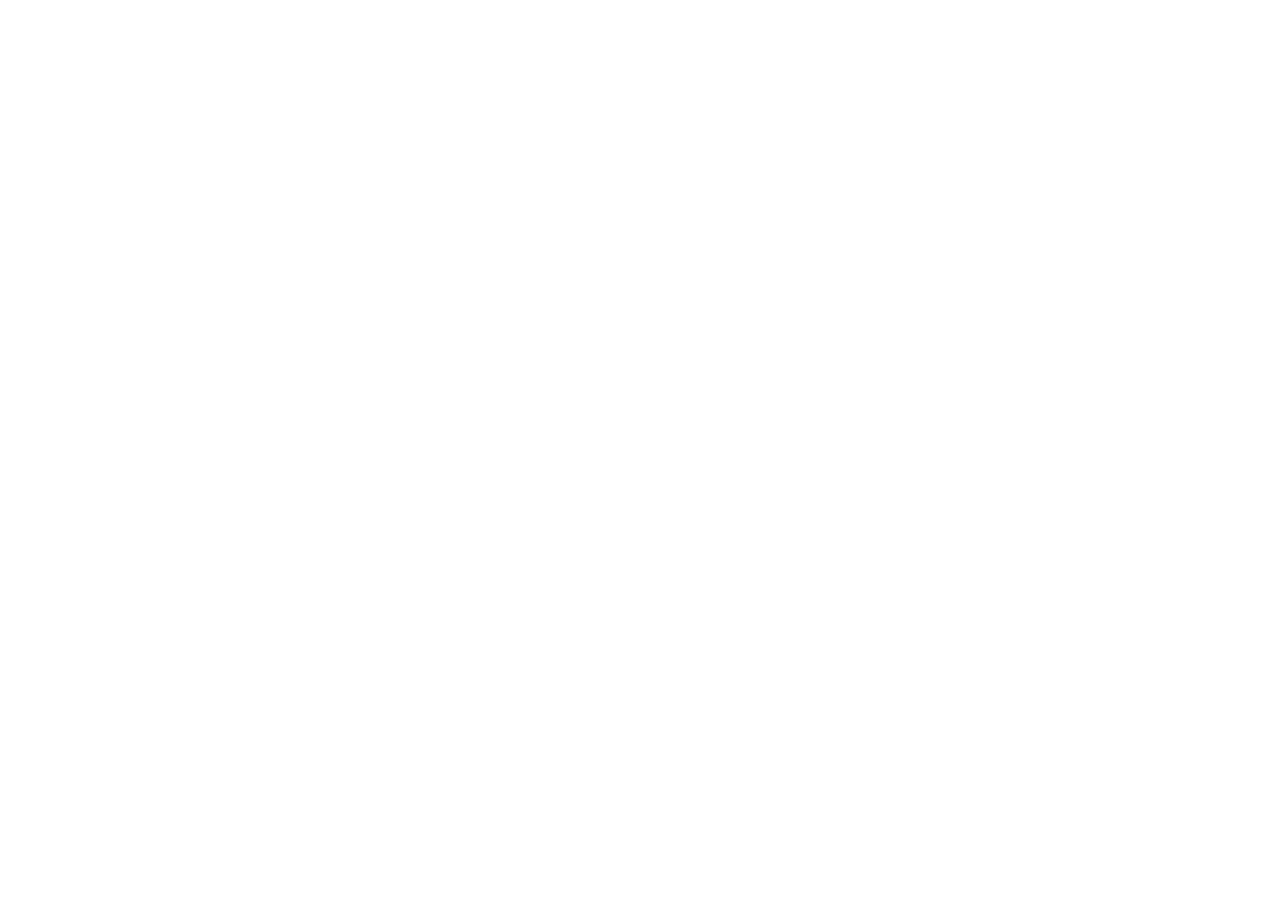
==== dice.html @ 66ba9553 "Tree structure" ====
<!DOCTYPE html>
<html lang="en">
<head>
  <meta charset="UTF-8">
  <meta name="viewport" content="width=device-width, initial-scale=1.0">
  <link rel="stylesheet" href="assets/styles/common.css">
  <link rel="stylesheet" href="assets/styles/dice.css">
  <title>Roll a dice and be nice</title>
</head>
<body>

  <script src="assets/script/dice.js" charset="utf-8"></script>
</body>
</html>
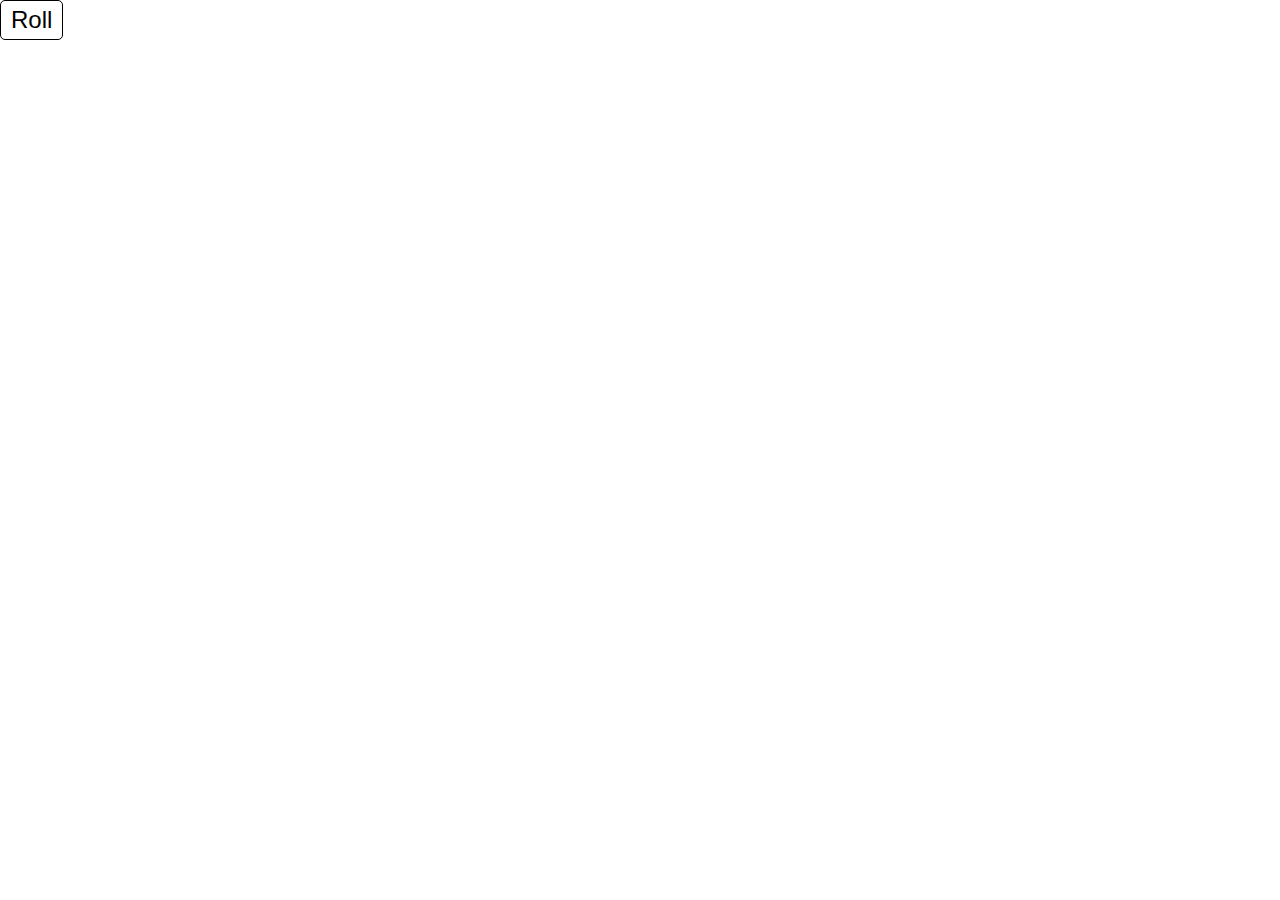
==== commit ebb942bc: "Search + Dice LOGIC" ====
--- a/dice.html
+++ b/dice.html
@@ -8,6 +8,7 @@
   <title>Roll a dice and be nice</title>
 </head>
 <body>
+<a class="btn" href="" id='rollingUser'>Roll</a>
 
   <script src="assets/script/dice.js" charset="utf-8"></script>
 </body>
--- a/assets/styles/common.css
+++ b/assets/styles/common.css
@@ -0,0 +1,49 @@
+* {
+  box-sizing: border-box;
+  padding: 0;
+  margin: 0;
+}
+
+@import url('https://fonts.googleapis.com/css?family=Asap:400,700&display=swap');
+
+body {
+  font-family: 'Asap', sans-serif;
+}
+
+a,
+a:visited {
+  text-decoration: none;
+  color: #000;
+}
+
+.btn {
+  display: inline-block;
+  padding: 5px 10px;
+  background-color: transparent;
+  color: #000;
+  font-size: 24px;
+  border: 1px solid #000;
+  border-radius: 5px;
+}
+
+.btn:hover {
+  background-color: #CCC;
+}
+
+/* UTILITIES */
+
+.u--flex {
+  display: flex;
+}
+
+.u--column {
+  flex-direction: column;
+}
+
+.u--alignCenter {
+  align-items: center;
+}
+
+.u--spaceAround {
+  justify-content: space-around;
+}
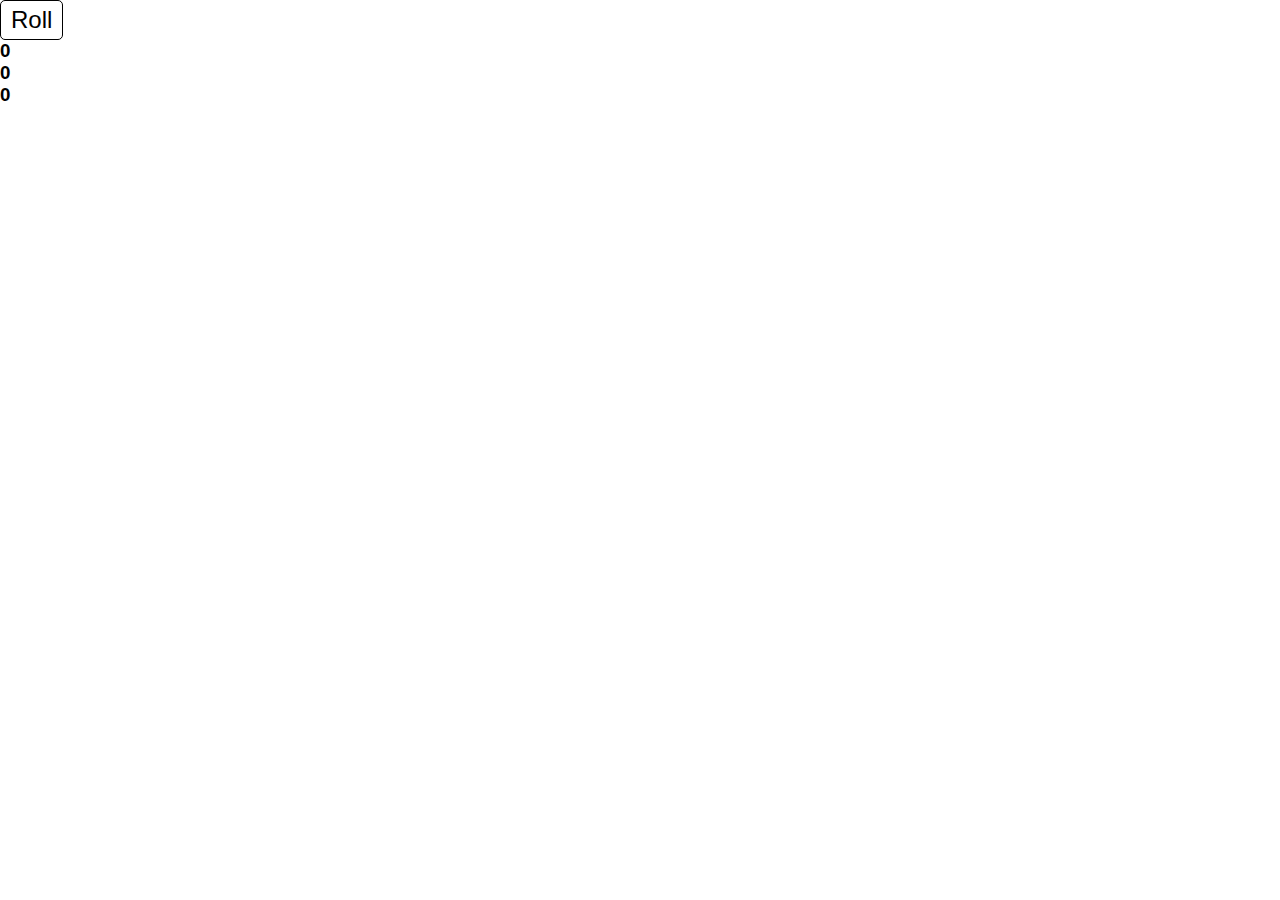
==== commit a9dbd9d0: "ADDED Feature: score tracking on the dice game" ====
--- a/dice.html
+++ b/dice.html
@@ -8,8 +8,11 @@
   <title>Roll a dice and be nice</title>
 </head>
 <body>
-<a class="btn" href="" id='rollingUser'>Roll</a>
-
+  <button id="rollingMaster" class="btn" type="button" name="button">Roll</button>
+  <h1 id="result"></h1>
+  <h3 id="scoreUser">0</h3>
+  <h3 id="scoreAi">0</h3>
+  <h3 id="scoreTie">0</h3>
   <script src="assets/script/dice.js" charset="utf-8"></script>
 </body>
 </html>
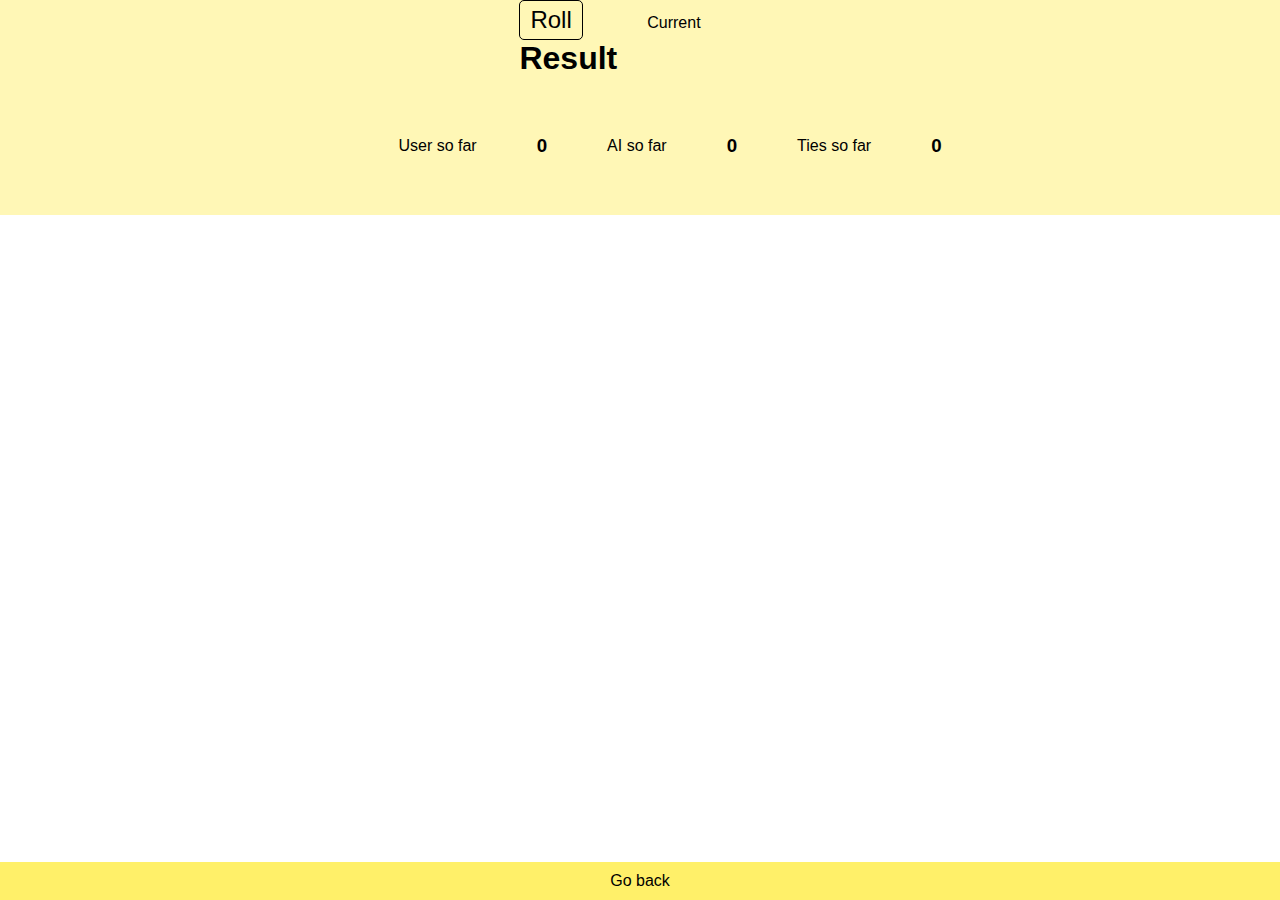
==== commit 2c1b5ffd: "Penguin style" ====
--- a/dice.html
+++ b/dice.html
@@ -8,11 +8,26 @@
   <title>Roll a dice and be nice</title>
 </head>
 <body>
-  <button id="rollingMaster" class="btn" type="button" name="button">Roll</button>
-  <h1 id="result"></h1>
-  <h3 id="scoreUser">0</h3>
-  <h3 id="scoreAi">0</h3>
-  <h3 id="scoreTie">0</h3>
+  <div class="u--flex u--column">
+    <div class="app u--flex u--column u--alignCenter u--spaceAround">
+      <div class="app__section">
+        <button id="rollingMaster" class="btn" type="button" name="button">Roll</button>
+        <span>Current</span>
+        <h1 id="result">Result</h1>
+      </div>
+      <div class="app__section u--flex u--alignCenter u--spaceAround">
+        <span>User so far</span>
+        <h3 id="scoreUser">0</h3>
+        <span>AI so far</span>
+        <h3 id="scoreAi">0</h3>
+        <span>Ties so far</span>
+        <h3 id="scoreTie">0</h3>
+      </div>
+    </div>
+  </div>
+  <footer>
+    <a href="index.html">Go back</a>
+  </footer>
   <script src="assets/script/dice.js" charset="utf-8"></script>
 </body>
 </html>
--- a/assets/styles/common.css
+++ b/assets/styles/common.css
@@ -30,6 +30,16 @@
   background-color: #CCC;
 }
 
+footer {
+  width: 100%;
+  margin: auto;
+  position: fixed;
+  bottom: 0;
+  text-align: center;
+  background: rgb(255, 240, 105);
+  padding: 10px;
+}
+
 /* UTILITIES */
 
 .u--flex {
--- a/assets/styles/dice.css
+++ b/assets/styles/dice.css
@@ -0,0 +1,10 @@
+.app {
+  margin: auto;
+  min-width: 100%;
+  background-color: #fff7b6;
+  flex-grow: 1;
+}
+
+span {
+  padding: 60px;
+}
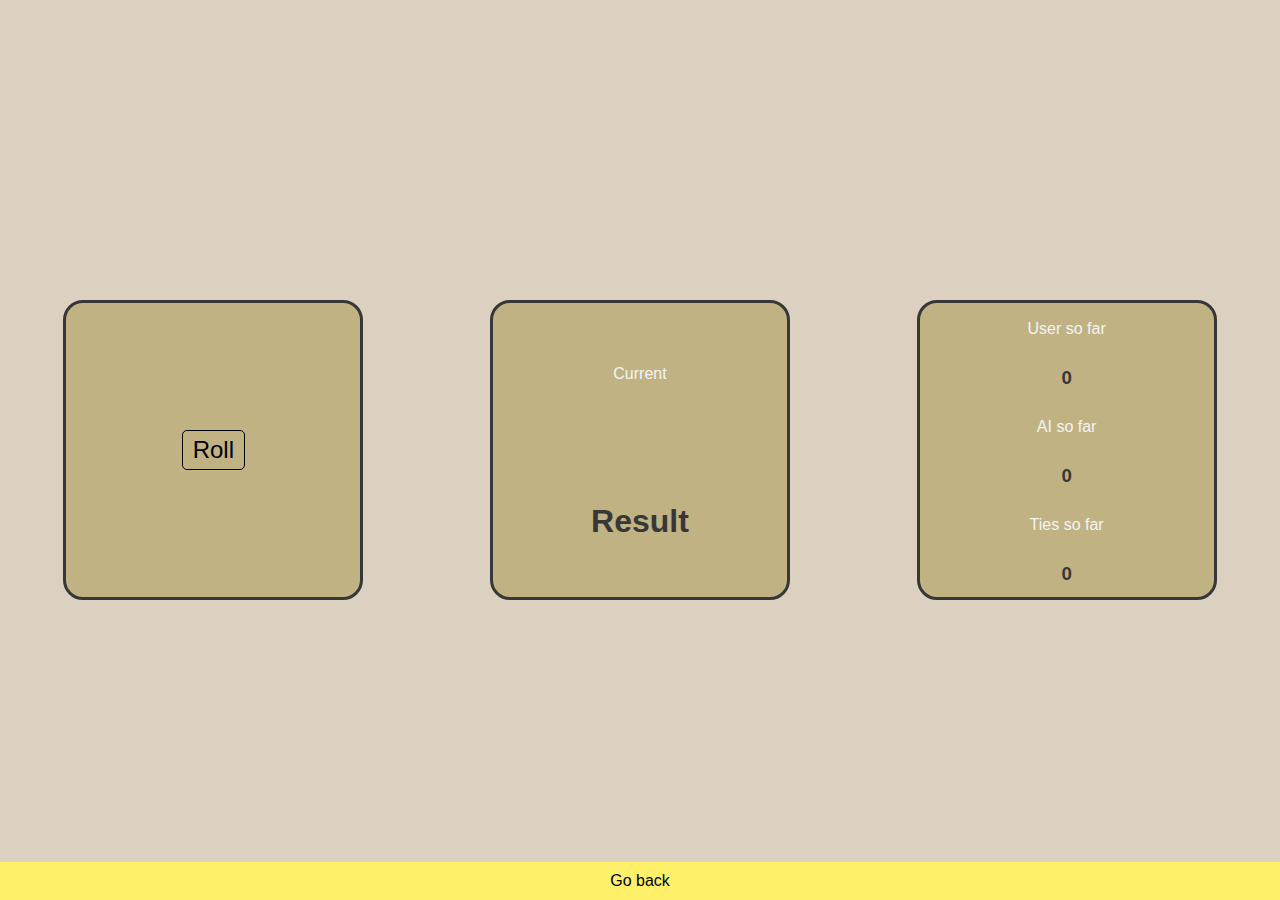
==== commit 14a4a8b2: "Penguin style 0.2" ====
--- a/dice.html
+++ b/dice.html
@@ -8,21 +8,21 @@
   <title>Roll a dice and be nice</title>
 </head>
 <body>
-  <div class="u--flex u--column">
-    <div class="app u--flex u--column u--alignCenter u--spaceAround">
-      <div class="app__section">
-        <button id="rollingMaster" class="btn" type="button" name="button">Roll</button>
-        <span>Current</span>
-        <h1 id="result">Result</h1>
-      </div>
-      <div class="app__section u--flex u--alignCenter u--spaceAround">
-        <span>User so far</span>
-        <h3 id="scoreUser">0</h3>
-        <span>AI so far</span>
-        <h3 id="scoreAi">0</h3>
-        <span>Ties so far</span>
-        <h3 id="scoreTie">0</h3>
-      </div>
+  <div class="app u--flex u--spaceAround u--alignCenter">
+    <div class="app__section">
+      <button id="rollingMaster" class="btn" type="button" name="button">Roll</button>
+    </div>
+    <div class="app__section">
+      <span>Current</span>
+      <h1 id="result">Result</h1>
+    </div>
+    <div class="app__section">
+      <span>User so far</span>
+      <h3 id="scoreUser">0</h3>
+      <span>AI so far</span>
+      <h3 id="scoreAi">0</h3>
+      <span>Ties so far</span>
+      <h3 id="scoreTie">0</h3>
     </div>
   </div>
   <footer>
--- a/assets/styles/dice.css
+++ b/assets/styles/dice.css
@@ -1,10 +1,29 @@
 .app {
   margin: auto;
-  min-width: 100%;
-  background-color: #fff7b6;
-  flex-grow: 1;
+  height: 100vh;
+  background-color: #DCD0C0;
+  text-align: center;
+}
+
+.app__section {
+  display: flex;
+  flex-direction: column;
+  flex-wrap: wrap;
+  align-items: center;
+  justify-content: space-around;
+  background-color: #C0B283;
+  min-width: 300px;
+  min-height: 300px;
+  border: 3px solid #373737;
+  border-radius: 20px;
+  color: #F4F4F4;
+}
+
+h1,
+h3 {
+  color: #373737;
 }
 
 span {
-  padding: 60px;
+  padding: 5px;
 }
